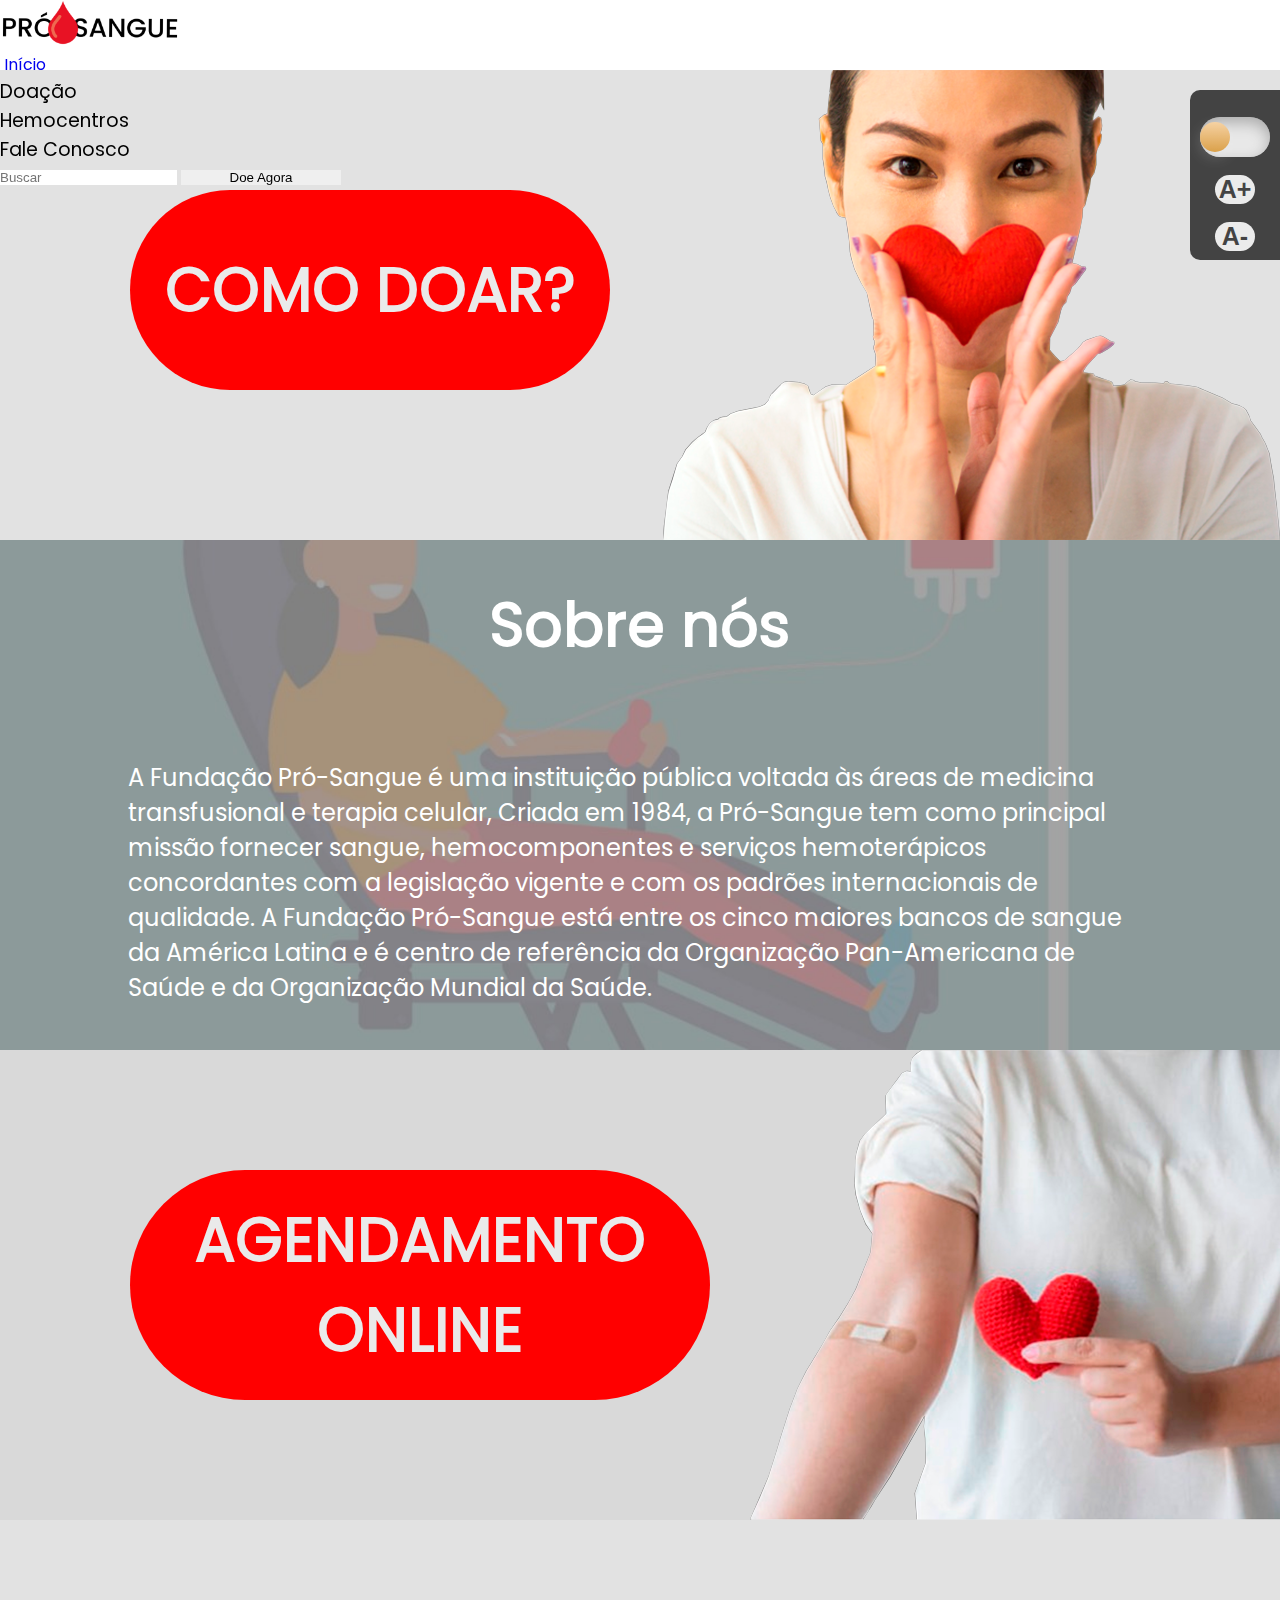
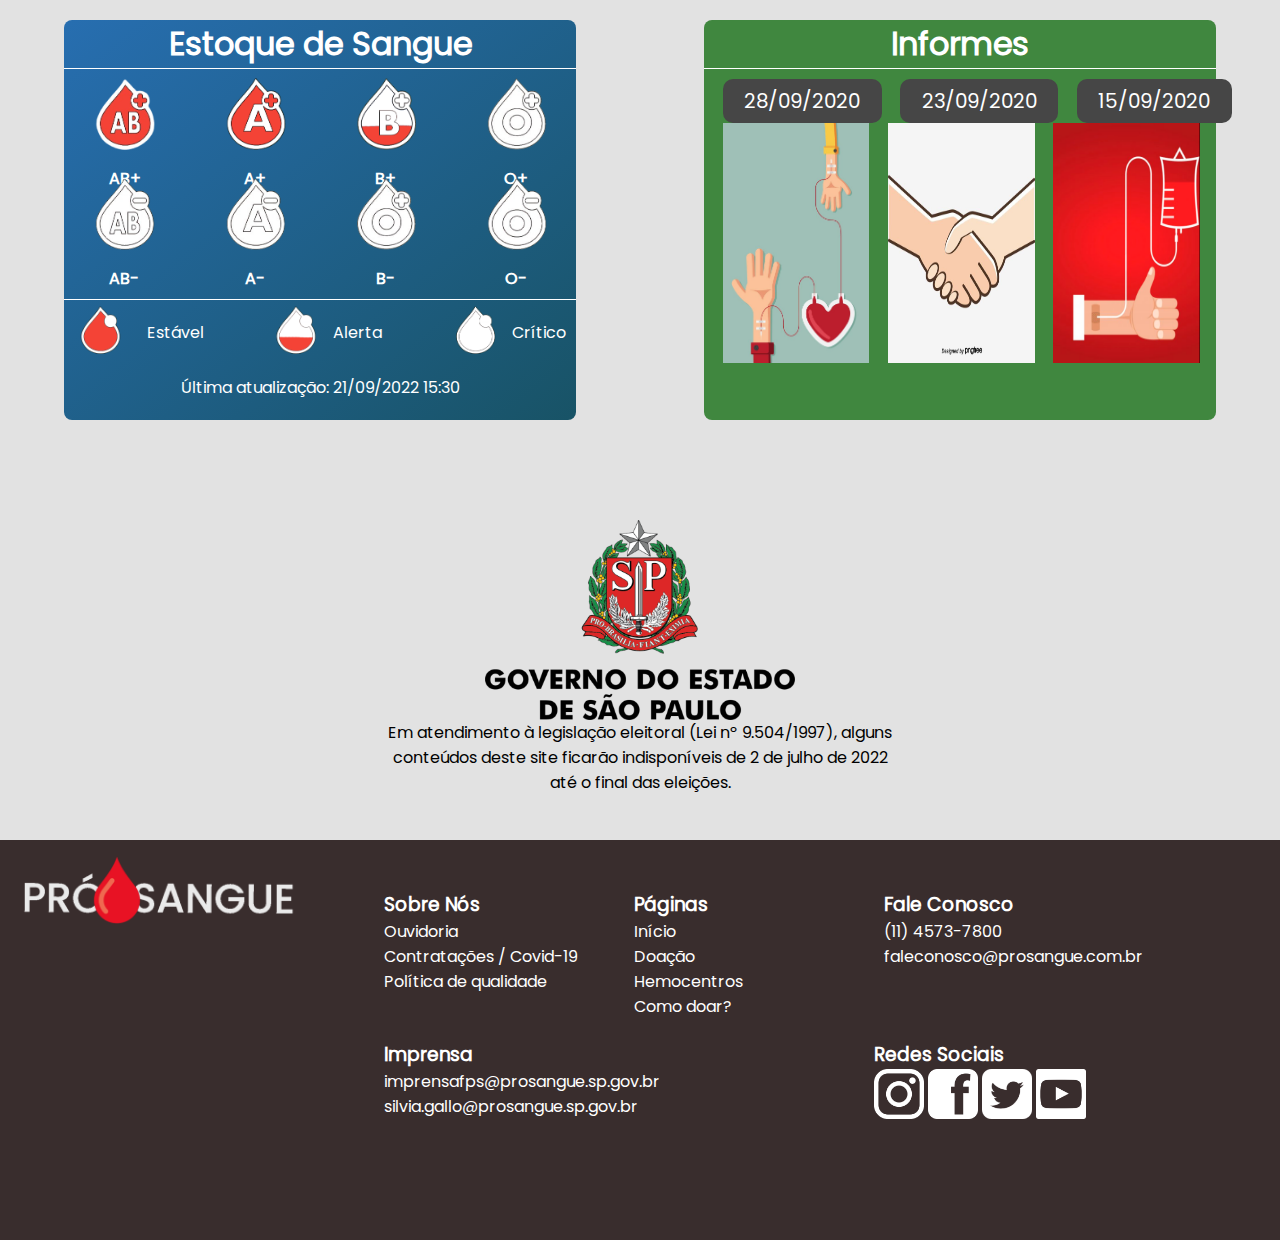
==== index.html @ 068aa2a7 "modo escuro, hover, imagens e alguns links" ====
<!DOCTYPE html>
<html lang="en">
<head>
    <meta charset="UTF-8">
    <meta http-equiv="X-UA-Compatible" content="IE=edge">
    <meta name="viewport" content="width=device-width, initial-scale=1.0">
    <title>PróSangue</title>
    <link href="https://cdn.jsdelivr.net/npm/bootstrap@5.2.1/dist/css/bootstrap.min.css" rel="stylesheet" integrity="sha384-iYQeCzEYFbKjA/T2uDLTpkwGzCiq6soy8tYaI1GyVh/UjpbCx/TYkiZhlZB6+fzT" crossorigin="anonymous">
    <script src="https://cdn.jsdelivr.net/npm/bootstrap@5.2.1/dist/js/bootstrap.bundle.min.js" integrity="sha384-u1OknCvxWvY5kfmNBILK2hRnQC3Pr17a+RTT6rIHI7NnikvbZlHgTPOOmMi466C8" crossorigin="anonymous"></script>
    <link rel="stylesheet" href="style_index.css" type="text/css">


</head>
<body>
    <main>
    <header>
        <nav class="navbar bg-light">
            <div class="container">
              <a class="navbar-brand" href="#">
                <img src="./img_index/logo_prosangue_header.png" alt="Bootstrap" width="180" height="auto" style="opacity: 1;"> 
              </a>
              <nav class="navbar navbar-expand-lg bg-light">
                <div class="container-fluid">
                  <button class="navbar-toggler" type="button" data-bs-toggle="collapse" data-bs-target="#navbarTogglerDemo03" aria-controls="navbarTogglerDemo03" aria-expanded="false" aria-label="Toggle navigation">
                    <span class="navbar-toggler-icon"></span>
                  </button>
                  <a class="navbar-brand" href="#">Início</a>
                  <div class="collapse navbar-collapse" id="navbarTogglerDemo03">
                    <ul class="navbar-nav me-auto mb-2 mb-lg-0">
                      <li class="nav-item">
                        <a class="nav-link" aria-current="page" href="#">Doação</a>
                      </li>
                      <li class="nav-item">
                        <a class="nav-link" href="#">Hemocentros</a>
                      </li>
                      <li class="nav-item">
                        <a class="nav-link" href="#">Fale Conosco</a>
                      </li>
                    </ul>
                    <form class="d-flex" role="search" >
                      <input class="form-control me-2" type="search" placeholder="Buscar" aria-label="Search">
                      <button class="btn btn-outline-success" type="submit"  >Doe Agora</button>
                    </form>
                  </div>
          </nav>
    </header>

    <div id="acessibilidade">
      <input type="checkbox" id="darkmode-toggle" name="theme" onclick="mudar(event)"/>
      <label for="darkmode-toggle"> </label>
      <button id="aumentar_fonte">A+</button>
      <button id="diminuir_fonte">A-</button>
    </div>

    <section id="img_como_doar">
      <button id="como_doar">COMO DOAR?</button>
    </section>

    <section id="sobre-nos">
        <h1>Sobre nós</h1>
        <p>A Fundação Pró-Sangue é uma instituição pública voltada às áreas de medicina transfusional e terapia celular, Criada em 1984, a Pró-Sangue tem como principal missão fornecer sangue, hemocomponentes e serviços hemoterápicos concordantes com a legislação vigente e com os padrões internacionais de qualidade. A Fundação Pró-Sangue está entre os cinco maiores bancos de sangue da América Latina e é centro de referência da Organização Pan-Americana de Saúde e da Organização Mundial da Saúde.</p>
    </section>

    <section id="agendamento">
      <button>AGENDAMENTO ONLINE</button>
    </section>
    <section id="estoque_e_informes">
      <div id="sangue">
          <h1>Estoque de Sangue</h1>
         <div id="tipos_positivos">
          <div id="ab_positivo" class="tipo_de_sangue">
            <img src="./img_index/ab+.png" class="img_tipo_de_sangue"alt="">
            <p class="p_tipo_de_sangue">AB+</p>
          </div>
          <div id="a_positivo" class="tipo_de_sangue">
            <img src="./img_index/a+.png" alt="" class="img_tipo_de_sangue">
            <p class="p_tipo_de_sangue">A+</p>
          </div>
          <div id="b_positivo" class="tipo_de_sangue">
            <img src="./img_index/b+.png" alt="" class="img_tipo_de_sangue">
            <p class="p_tipo_de_sangue">B+</p>
          </div>
          <div id="o_positivo" class="tipo_de_sangue">
            <img src="./img_index/o+.png" alt="" class="img_tipo_de_sangue">
            <p class="p_tipo_de_sangue">O+</p>
          </div>
         </div> 
         <div id="tipos_negativos">
          <div id="ab_negativo" class="tipo_de_sangue">
            <img src="./img_index/ab-.png" alt="" class="img_tipo_de_sangue">
            <p class="p_tipo_de_sangue">AB-</p>
          </div>
          <div id="a_negativo" class="tipo_de_sangue">
            <img src="./img_index/a-.png" alt="" class="img_tipo_de_sangue">
            <p class="p_tipo_de_sangue">A-</p>
          </div>
          <div id="b_negativo" class="tipo_de_sangue">
            <img src="./img_index/o+.png" alt="" class="img_tipo_de_sangue">
            <p class="p_tipo_de_sangue">B-</p>
          </div>
          <div id="o_negativo" class="tipo_de_sangue">
            <img src="./img_index/o-.png" alt="" class="img_tipo_de_sangue">
            <p class="p_tipo_de_sangue">O-</p>
          </div>
        </div>
        <div id="niveis_sangue">
            <div id="estavel"> 
              <img src="./img_index/estavel.png" alt="">
              <p>Estável</p>
            </div>
            <div id="alerta"> 
              <img src="./img_index/alerta.png" alt="">
              <p>Alerta</p>
            </div>
            <div id="critico"> 
              <img src="./img_index/critico.png" alt="">
              <p>Crítico</p>
            </div>
        </div>
        <p id="att">Última atualização: 21/09/2022 15:30</p>
      </div>

      <div id="informes">
        <h1>Informes</h1>
        <div id="datas_informes">
          <p class="p_informes">28/09/2020</p>
          <p class="p_informes">23/09/2020</p>
          <p class="p_informes">15/09/2020</p>
        </div>
        <section id="compilado_de_informes">
          <div class="imagens_informes">
            <a href="http://prosangue.sp.gov.br/noticias/Pr%C3%B3-Sangue+precisa+com+urg%C3%AAncia+de+doa%C3%A7%C3%A3o+de+sangue+" target="_blank" class="Link_img">
              <img class="img_info" src="./img_index/Informe2.jpg" alt="">
              <p class="texto_da_img">Pró-Sangue precisa com urgência de doação de sangue</p>
            </a>
          </div>
          <div class="imagens_informes">
            <a href="http://prosangue.sp.gov.br/noticias/Pr%C3%B3-Sangue+precisa+com+urg%C3%AAncia+de+doa%C3%A7%C3%A3o+de+sangue+" target="_blank" class="Link_img">
              <img class="img_info" src="./img_index/informe4.jpg" alt="">
              <p class="texto_da_img">Primavera na Pró-Sangue começa com campanha de solidariedade</p>
            </a>
          </div>
          <div class="imagens_informes">
            <a href="http://prosangue.sp.gov.br/noticias/Pr%C3%B3-Sangue+precisa+com+urg%C3%AAncia+de+doa%C3%A7%C3%A3o+de+sangue+" target="_blank" class="Link_img">
              <img class="img_info" src="./img_index/informe1.png" alt="">
              <p class="texto_da_img">Pró-Sangue convoca candidatos para preencher 60% das vagas livres no agendamento
              </p>
            </a>
          </div>
        </section>
      </div>
    </section>
      <section id="section_gov">
        <div id="aviso_gov">
          <img src="./img_index/logo_sp.png" alt="">
        </div>
          <p>Em atendimento à legislação eleitoral (Lei nº 9.504/1997), alguns conteúdos
            deste site ficarão indisponíveis de 2 de julho de 2022 até o final das eleições. </p>
      </section>
        <footer>
          <img src="./img_index/logo_prosangue._footer.png" alt="" id="logo_footer">
          <section id="links_footer_top">
            <div id="sobre-nos_footer">
              <h3>Sobre Nós</h3>
              <a href="http://prosangue.sp.gov.br/ouvidoria/ouvidoria.html">Ouvidoria</a> <br/>
              <a href="http://www.prosangue.sp.gov.br/artigos/contratos_covid19.html">Contratações / Covid-19</a> <br/>
              <a href="http://www.prosangue.sp.gov.br/artigos/politica_de_qualidade.html">Política de qualidade</a>
            </div>

            <div id="inicio_footer">
              <h3>Páginas</h3>
              <a href="#">Início</a> <br/>
              <a href="#">Doação</a> <br/>
              <a href="#">Hemocentros</a> <br/>
              <a href="#">Como doar?</a>
            </div>

            <div id="fale_conosco">
              <h3>Fale Conosco</h3>
                <p>(11) 4573-7800</p> 
                <a href="mailto:faleconosco@prosangue.com.br" target="_blank">faleconosco@prosangue.com.br</a>
            </div>
          </section>
          <section id="links_footer_bottom">
              <div id="imprensa">
                <h3>Imprensa</h3>
                <a href="mailto:imprensafps@prosangue.sp.gov.br" target="_blank">imprensafps@prosangue.sp.gov.br</a>
                <a href="mailto:silvia.gallo@prosangue.sp.gov.br" target="_blank">silvia.gallo@prosangue.sp.gov.br</a>
              </div>
              <div id="redes_sociais">
                  <h3>Redes Sociais</h3>
                 <a href="https://www.instagram.com/prosangue/" target="_blank"><img src="./img_index/logo_insta.png" alt="" ></a> 
                 <a href="https://www.facebook.com/prosangue" target="_blank"> <img src="./img_index/logo_face.png" alt=""> </a>
                 <a href="https://twitter.com/pro_sangue" target="_blank"> <img src="./img_index/logo_tt.png" alt=""> </a>
                  <a href="https://www.youtube.com/user/Prosangue1" target="_blank"> <img src="./img_index/logo_yt.png" alt=""> </a>
              </div>
          </section>
        </footer>
  </main>
  <script src="script.js"></script>
</body>
</html>
---- style_index.css ----
*{
    padding: 0;
    border: 0;
    margin: 0;
    text-decoration: none;
}
html{
    --body-bg: #E2E2E2;
    --comodoar-bg: #d9d9d9;
    --header-bg: #f1f1f1;
    --body-color: #000000;
}

main{
    font-family: 'Poppins';
    background-color: var(--body-bg);
}

header{
    position: fixed;
    z-index: 1;
    width: 100%;
    top: 0;
}

@font-face{
    font-family: 'Poppins';
    src: url(./fontes/Poppins/Poppins-Regular.ttf) ;
}

/*-----------------CSS da header bootstrap-----------------*/


.navbar-brand:hover{
    color: red;
    text-decoration: underline;
}

.nav-link{
    font-family: 'Poppins';
    font-size: 19px;
    margin-right: 13px;
    color: var(--body-color);
    padding-top: 9px;
}

.nav-link:hover{
    color: red;
    text-decoration: underline;
}


element.style {
    color: #FF0000;
    border-color: #FF0000;
    width: 150px;
}

.btn-outline-success {
    width: 160px;
    --bs-btn-color: red;
    --bs-btn-border-color: red;
    --bs-btn-hover-color: #fff;
    --bs-btn-hover-bg: red;
    --bs-btn-hover-border-color: red;
    --bs-btn-focus-shadow-rgb: 25,135,84;
    --bs-btn-active-color: #fff;
    --bs-btn-active-bg: red;
    --bs-btn-active-border-color: red;
    --bs-btn-active-shadow: inset 0 3px 5px rgba(0, 0, 0, 0.125);
    --bs-btn-disabled-color: red;
    --bs-btn-disabled-bg: transparent;
    --bs-btn-disabled-border-color: red;
    --bs-gradient: none;
}
/*-----------------COMO DOAR-----------------*/

#img_como_doar{
    position: relative;
    background-color: var(--Comodoar-bg);
    margin-top: 70px;
    width: 100%;
    height: 470px;
    background-image: url(./img_index/BG-rosto.png);
    background-repeat: no-repeat;
    background-position: right;
}
#como_doar{
    position: relative;
    width: 480px;
    height: 200px;
    background-color: red;
    border-radius: 182px;
    font-size: 60px;
    font-family: 'Poppins';
    color: #eaeaea;
    border:none;
    font-weight: 600;
    margin-top: 120px;
    margin-left: 130px;
}
#como_doar:hover{
    box-shadow: 5px 5px 0 0 rgb(112, 112, 112),7px 7px 0 0 rgba(112, 112, 112, 0.814), 9px 9px 0 0 rgba(112, 112, 112, 0.702);
    font-size: 62px;
    transition: all 1s;
}

/*-----------------ACESSIBILIDADE-----------------*/

#acessibilidade{
    position: fixed;
    width: 90px;
    height: 170px;
    background-color: #010101;opacity: .7;
    display: flex;
    flex-direction: column;
    align-items: center;
    justify-content: space-around;
    border-radius: 10px 0px 0px 10px;
    margin-top: 50px;
    right: 0;
    top: 40px;
    z-index: 1;
}
label{
    width: 70px;
    height: 40px;
    position: relative;
    display: block;
    background-color: #ebebeb;
    border-radius: 200px;
    box-shadow: inset 0px 5px 15px  rgba(0,0,0,0.4), inset 0px -5px 15px rgba(255,255,255,0.4);
    cursor: pointer;
    transition: 0.3s;
}
label::after{
    content: "";
    width: 30px;
    height: 30px;
    position: absolute;
    top: 5px;
    bottom: 5px;
    background:linear-gradient(180deg, #ffcc89, #d8860b);
    border-radius: 180px;
    box-shadow: 0px 5px 15px rgba(255,255,255,0.2);
    transition: 0.3s;
}
/*.bg-light {
    --bs-bg-opacity: 1;
    background-color: #292929!important;
 } */
#modo_escuro{
    width: 50px;
    height: 50px;
}
#darkmode-toggle{
    width: 0;
    height: 0;
    visibility: hidden;
}
#darkmode-toggle:checked + label{
    background-color: #242424;
}
#darkmode-toggle:checked + label:after{
    left: 8px;
    transform: translateX(100%);
    background: linear-gradient(180deg,#777,#3a3a3a);
}
label:active:after{
    width: 30px;
}
#aumentar_fonte{
    color: #000;
    width: 40px;
    height: auto;
    opacity: 100%;
    border-radius: 200px;
    font-size: 25px;
    font-weight: 600;
}
#diminuir_fonte{
    color: #000;
    width: 40px;
    height: auto;
    opacity: 100%;
    border-radius: 200px;
    font-size: 25px;
    font-weight: 600;
}

/*-----------------SOBRE NÓS-----------------*/

#sobre-nos{
    position: relative;
    width: 100%;
    height: 510px;
    background-image: url(./img_index/img_sobre_nos.jpg);
    background-size: cover;
    background-repeat: no-repeat;
    display: flex;
    flex-direction: column;
    align-items: center;
}

#sobre-nos h1{
    font-family: 'Poppins';
    font-size: 60px;
    color: white;
    font-weight: 600;
    padding-top: 40px;
}

#sobre-nos p{
    width: 80%;
    font-family: 'Poppins';
    font-size: 24px;
    color: white;
    /* padding-left: 60px; */
    padding-top: 90px;
}

/*-----------------AGENDAMENTO-----------------*/

#agendamento{
    position: relative;
    background-color: var(--comodoar-bg);
    width: 100%;
    height: 470px;
    background-image: url(./img_index/BG-corpo2.png);
    background-repeat: no-repeat;
    background-position: right;
}
#agendamento button{
    position: absolute;
    width: 580px;
    height: 230px;
    background-color: red;
    border-radius: 182px;
    text-align: center;
    font-size: 60px;
    font-family: 'Poppins';
    color: #eaeaea;
    border:none;
    font-weight: 600;
    margin-top: 120px;
    margin-left: 130px;
}
#agendamento button:hover{
    box-shadow: 5px 5px 0 0 rgb(112, 112, 112),7px 7px 0 0 rgba(112, 112, 112, 0.814), 9px 9px 0 0 rgba(112, 112, 112, 0.702);
    font-size: 62px;
    transition: all 1s;
}

#estoque_e_informes{
    position: relative;
    height: 600px;
    width: 100%;
    background-color: var(--body-bg);
    display: flex;
    flex-direction: row;
    align-items: center;
    justify-content: space-around;
}
/*-----------------CSS da caixa sobre estoque de sangue-----------------*/
#sangue{
    width: 40%;
    height: 400px;
    background-image: linear-gradient(to bottom right, #276EB0, #185366 );
    border-radius: 8px;
}
#sangue h1{
    color: white;
    text-align: center;
    border-bottom: 1px solid white;
}
#tipos_positivos{
    display: flex;
    flex-direction: row;
    justify-content: space-between;
}

.tipo_de_sangue{
    width: 120px;
    height: 100px;
    float: left;
}
.img_tipo_de_sangue{
    width: auto;
    height: 90px;
}
.p_tipo_de_sangue{
    text-align: center;
    color: white;
    font-weight: 600;
}
#tipos_negativos{
    display: flex;
    flex-direction: row;
    justify-content: space-between;
    height: auto;
    margin-bottom: 30px;

}
#niveis_sangue{
    width: 100%;
    height: 60px;
    display: flex;
    flex-direction: row;
    justify-content: space-between;
    border-top: 1px solid white;
}
#estavel{
    width: 150px;
    height: 60px;
}
#estavel img{
    height: 60px;
    width: auto;
}
#estavel p{
    color: white;
    float: right;
    padding-top: 20px;
    padding-right: 10px;
}
#alerta{
    width: auto;
    height: 60px;
}
#alerta img{
    height: 60px;
    width: auto;
}
#alerta p{
    color: white;
    float: right;
    padding-top: 20px;
    padding-right: 10px;
}
#critico{
    width: auto;
    height: 60px;
}
#critico img{
    height: 60px;
    width: auto;
}
#critico p{
    color: white;
    float: right;
    padding-top: 20px;
    padding-right: 10px;
}
#att{
    color: white;
    text-align: center;
    padding-top: 15px;
}

/*-----------------CSS  da caixa de informes-----------------*/

#informes{
    width: 40%;
    height: 400px;
    background-color: #40873F;
    border-radius: 8px;
}
#informes h1{
    color: white;
    text-align: center;
    border-bottom: 1px solid white;
}
#datas_informes{
    width: 100%;
    display: flex;
    flex-direction: row;
    align-content: space-around;
}
.p_informes{
    color: #fff;
    width: 28.7%;
    text-align: center;
    border-radius: 10px;
    font-size: 20px;
    padding: 7px 21.5px;
    margin-top: 10px;
    margin-left: 18.5px;
    background-color: #464646;
}
#compilado_de_informes{
    width: 100%;
    height: auto;
    display: flex;
    flex-direction: row;
}
.Link_img{
    text-decoration: none;
    display: inline-block;
    position: relative;
    width: 100%;
    height: 100%;
}
.imagens_informes{
    height: 240px;
    width: 28.7%;
    margin-left: 18.5px;
}
.img_info{
    width: 100%;
    height: 100%;
}
.texto_da_img{
    position: absolute;
    height: 100%;
    padding-top: 50px;
    padding-left: 10px;
    bottom: -16px;
    color: #fff;
    text-decoration: none;
    background-color: #0000006a;
    opacity: 0;
    transition: all .2s;
}
.texto_da_img:hover{
    opacity: 1;
    transition: all .5s;
}

/*-----------------SEÇÂO DO GOVERNO-----------------*/

#section_gov{
    width: 100%;
    height: 320px;
    display: flex;
    flex-direction: column;
    color: var(--body-color);
}
#aviso_gov{
    width: 310px;
    height: 200px;
    margin: 0 auto;
}
#aviso_gov img{
    text-align: center;
    width: 100%;
    height: 100%;
}
#section_gov p{
    width: 40%;
    height: auto;
    text-align: center;
    margin: 0 auto;
}

/*-----------------FOOTER-----------------*/

footer{
    width: 100%;
    height: 400px;
    background-color: #392D2D;
}
footer a{
    cursor: pointer;
    text-decoration: none;
    color: #fff;
}
footer a:hover{
    color: #09f;
}
#logo_footer{
    width: auto;
    height: 70px;
    margin-top: 15px;
    margin-left: 20px;
}
#links_footer_top{
    width: 70%;
    height:50%;
    float: right;
    display: flex;
}
#sobre-nos_footer{
    width: 250px;
    height: 150px;
    text-align: left;
    color: white;
    margin-top: 50px;   
}
#sobre-nos_footer a{
    margin-top: 18px !important;
}
#inicio_footer{
    width: 250px;
    height: 150px;
    text-align: left;
    color: white;
    margin-top: 50px;   
}
#inicio_footer a{
    text-decoration: none;
    color: white;
    margin-top: 10px;
}
#fale_conosco{
    width: 250px;
    height: 150px;
    text-align: left;
    color: white;
    margin-top: 50px;   
}
#links_footer_bottom{
    width: 70%;
    height:50%;
    float: right;
    display: flex;
}
#imprensa{
    width: 340px;
    height: 150px;
    text-align: left;
    color: white;
}
#redes_sociais{
    width: 250px;
    height: 150px;
    text-align: left;
    color: white;
    margin-left: 150px;
}
#redes_sociais img{
    height: 50px;
    width: auto;
    cursor: pointer;
}
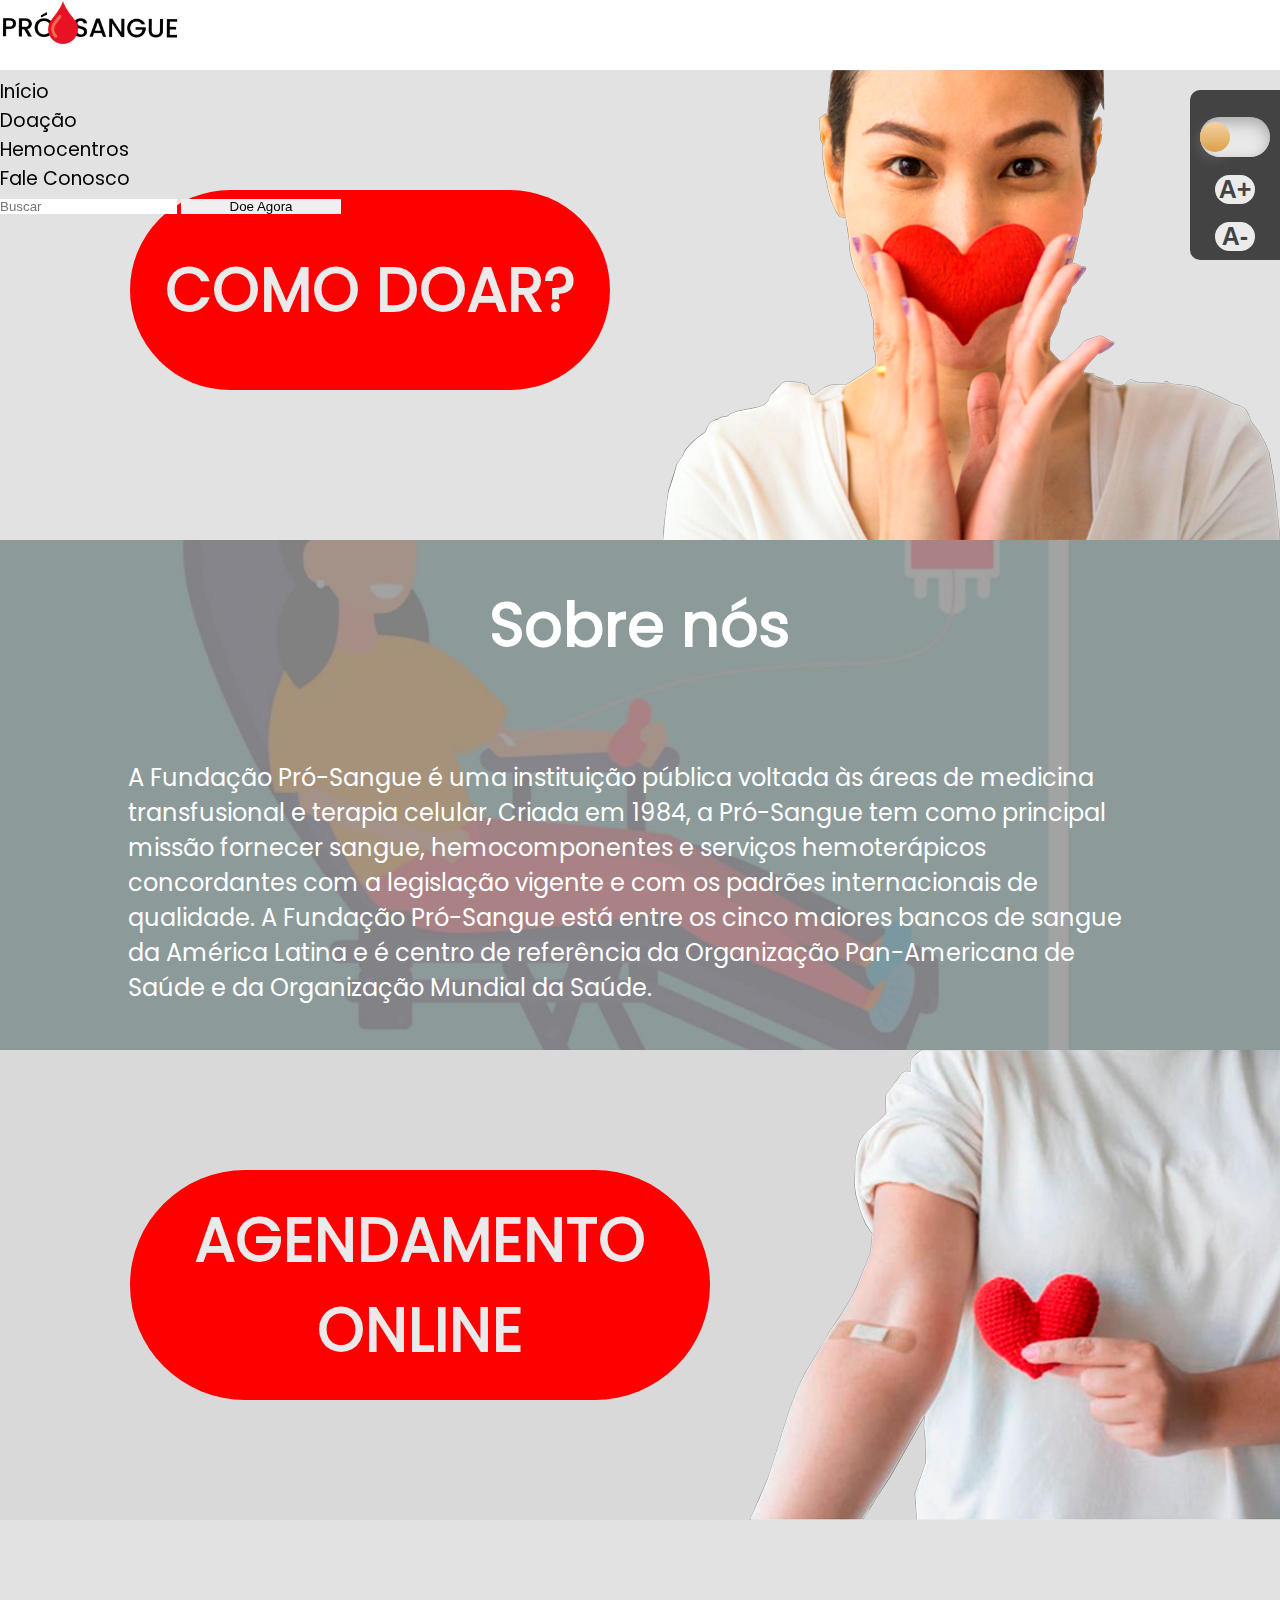
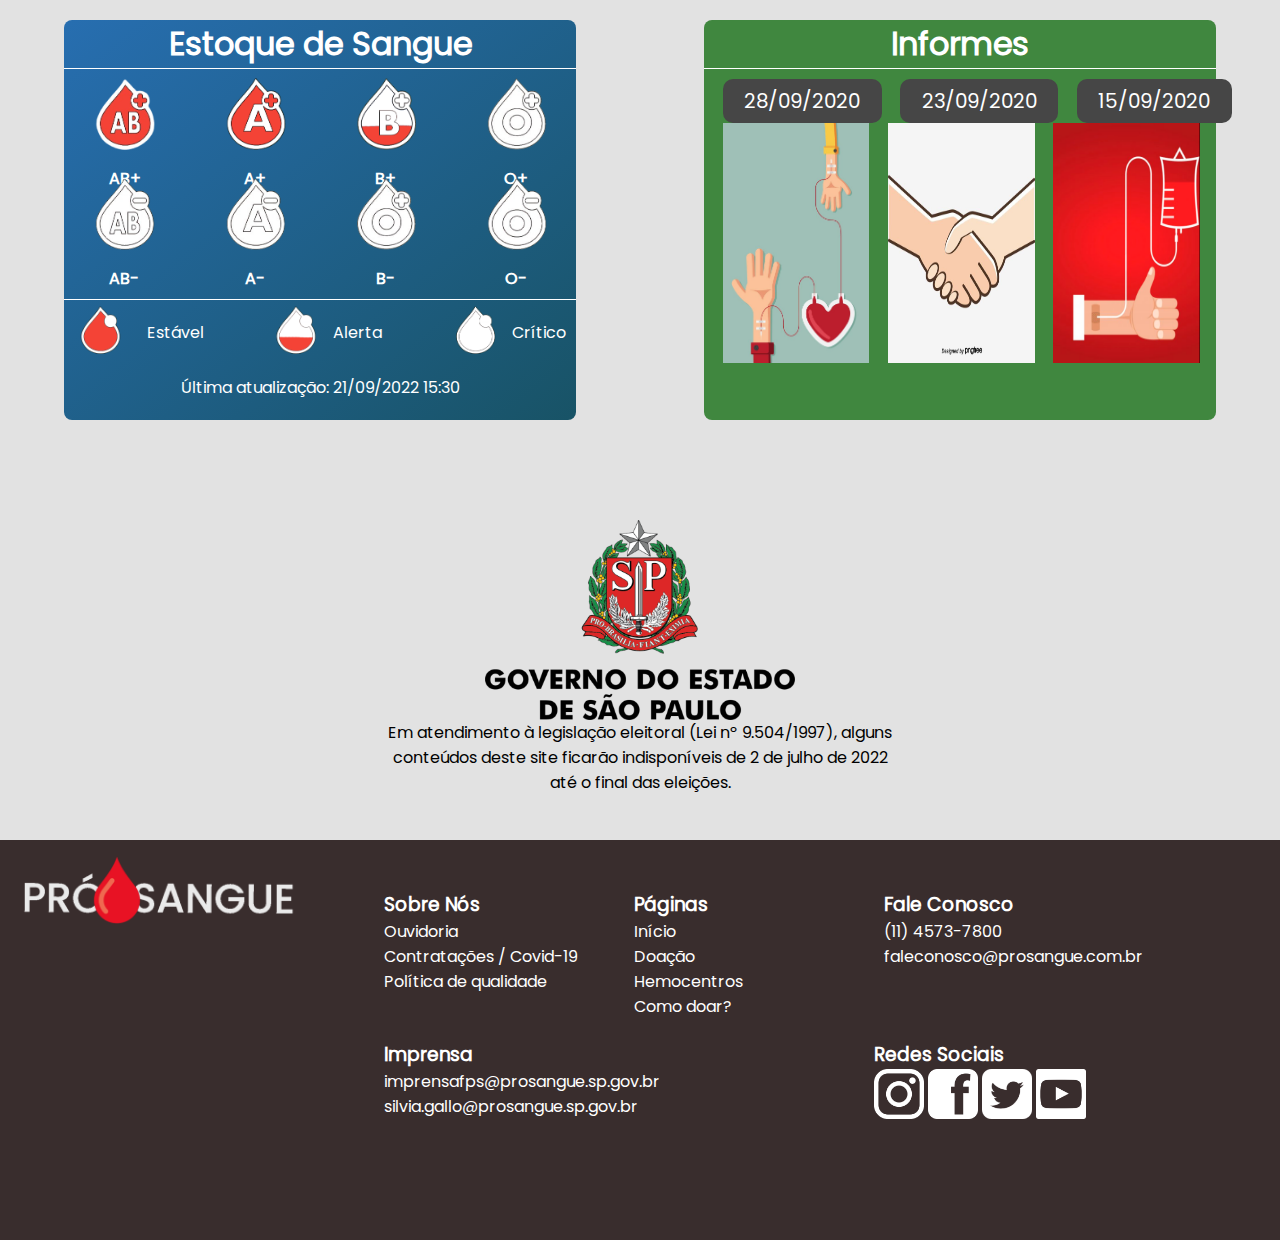
==== commit acbd3d1a: "mudança de imagem no js do modo escuro do gov, encaixe do inicio do bs" ====
--- a/index.html
+++ b/index.html
@@ -24,9 +24,11 @@
                   <button class="navbar-toggler" type="button" data-bs-toggle="collapse" data-bs-target="#navbarTogglerDemo03" aria-controls="navbarTogglerDemo03" aria-expanded="false" aria-label="Toggle navigation">
                     <span class="navbar-toggler-icon"></span>
                   </button>
-                  <a class="navbar-brand" href="#">Início</a>
                   <div class="collapse navbar-collapse" id="navbarTogglerDemo03">
                     <ul class="navbar-nav me-auto mb-2 mb-lg-0">
+                      <li class="nav-item">
+                        <a class="nav-link" aria-current="page" href="#">Início</a>
+                      </li>
                       <li class="nav-item">
                         <a class="nav-link" aria-current="page" href="#">Doação</a>
                       </li>
@@ -152,7 +154,7 @@
     </section>
       <section id="section_gov">
         <div id="aviso_gov">
-          <img src="./img_index/logo_sp.png" alt="">
+          <img src="./img_index/logo_sp.png" alt="" id="img_gov">
         </div>
           <p>Em atendimento à legislação eleitoral (Lei nº 9.504/1997), alguns conteúdos
             deste site ficarão indisponíveis de 2 de julho de 2022 até o final das eleições. </p>
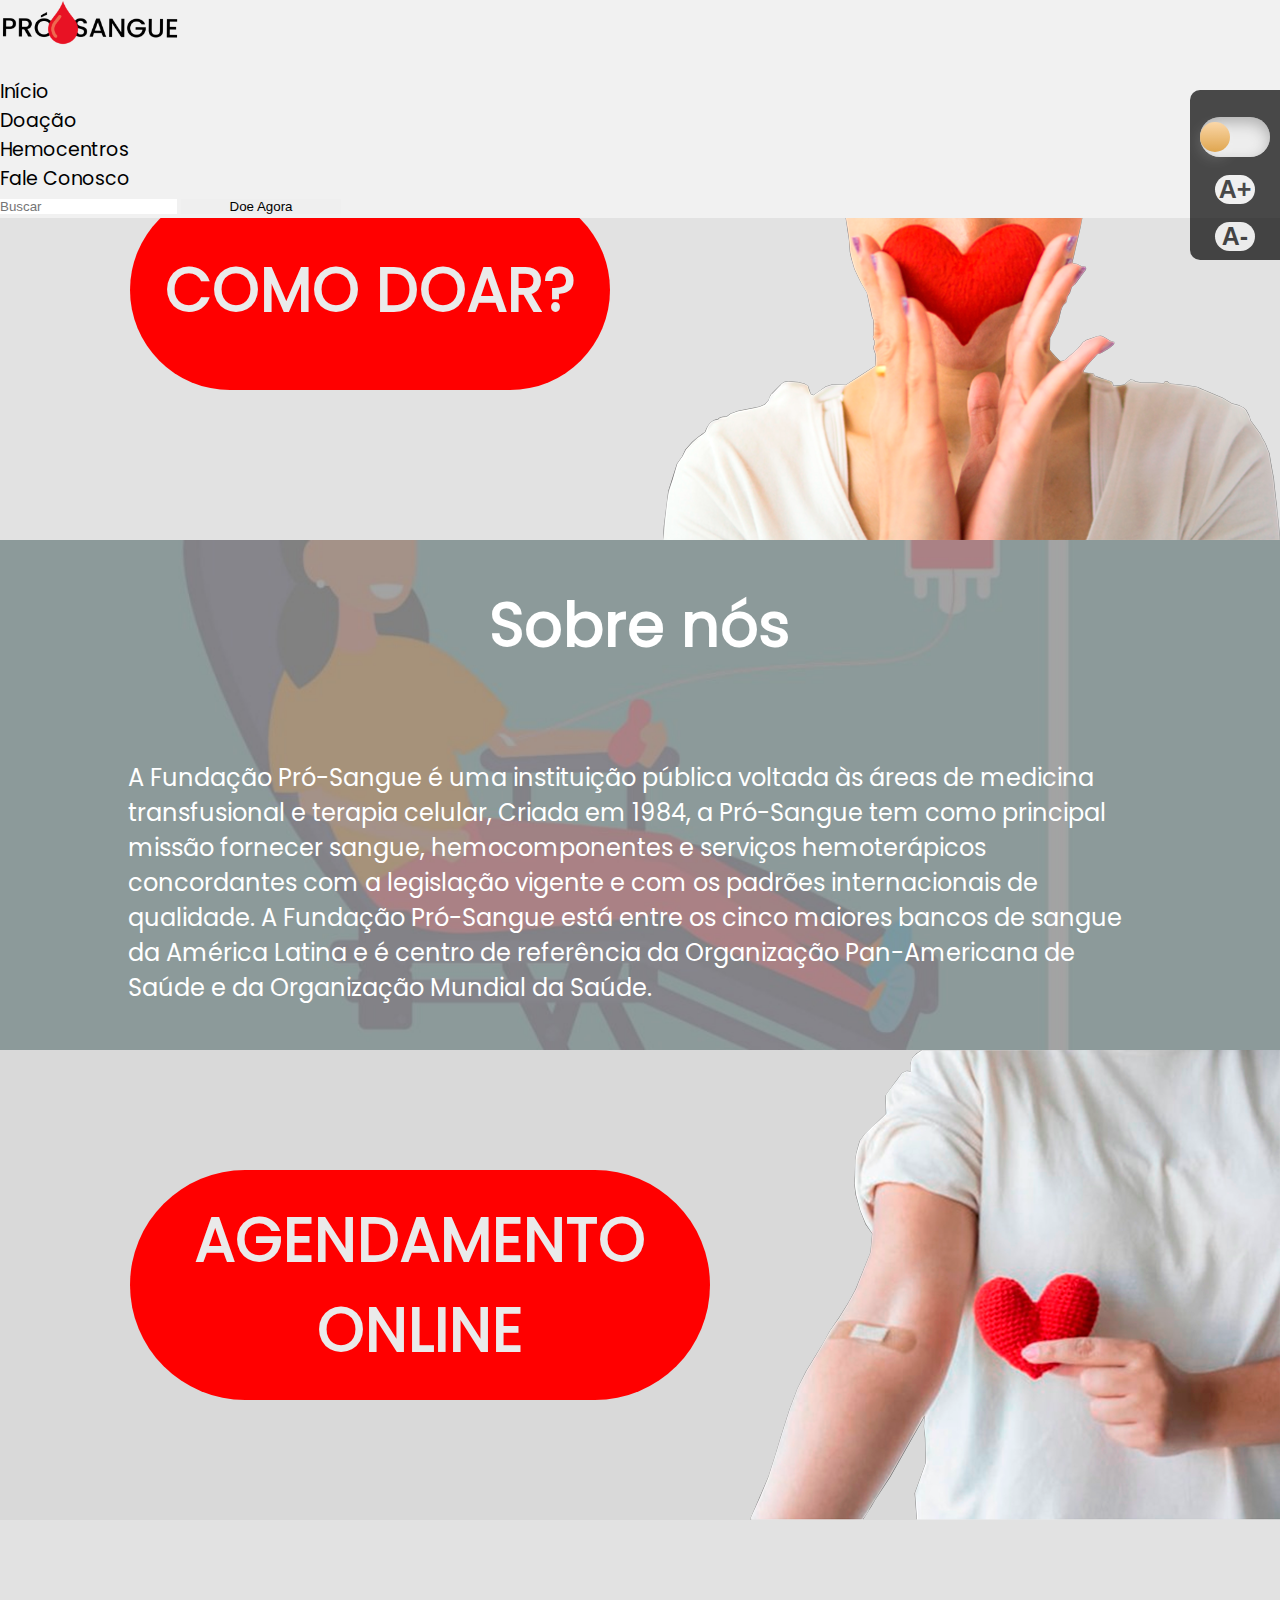
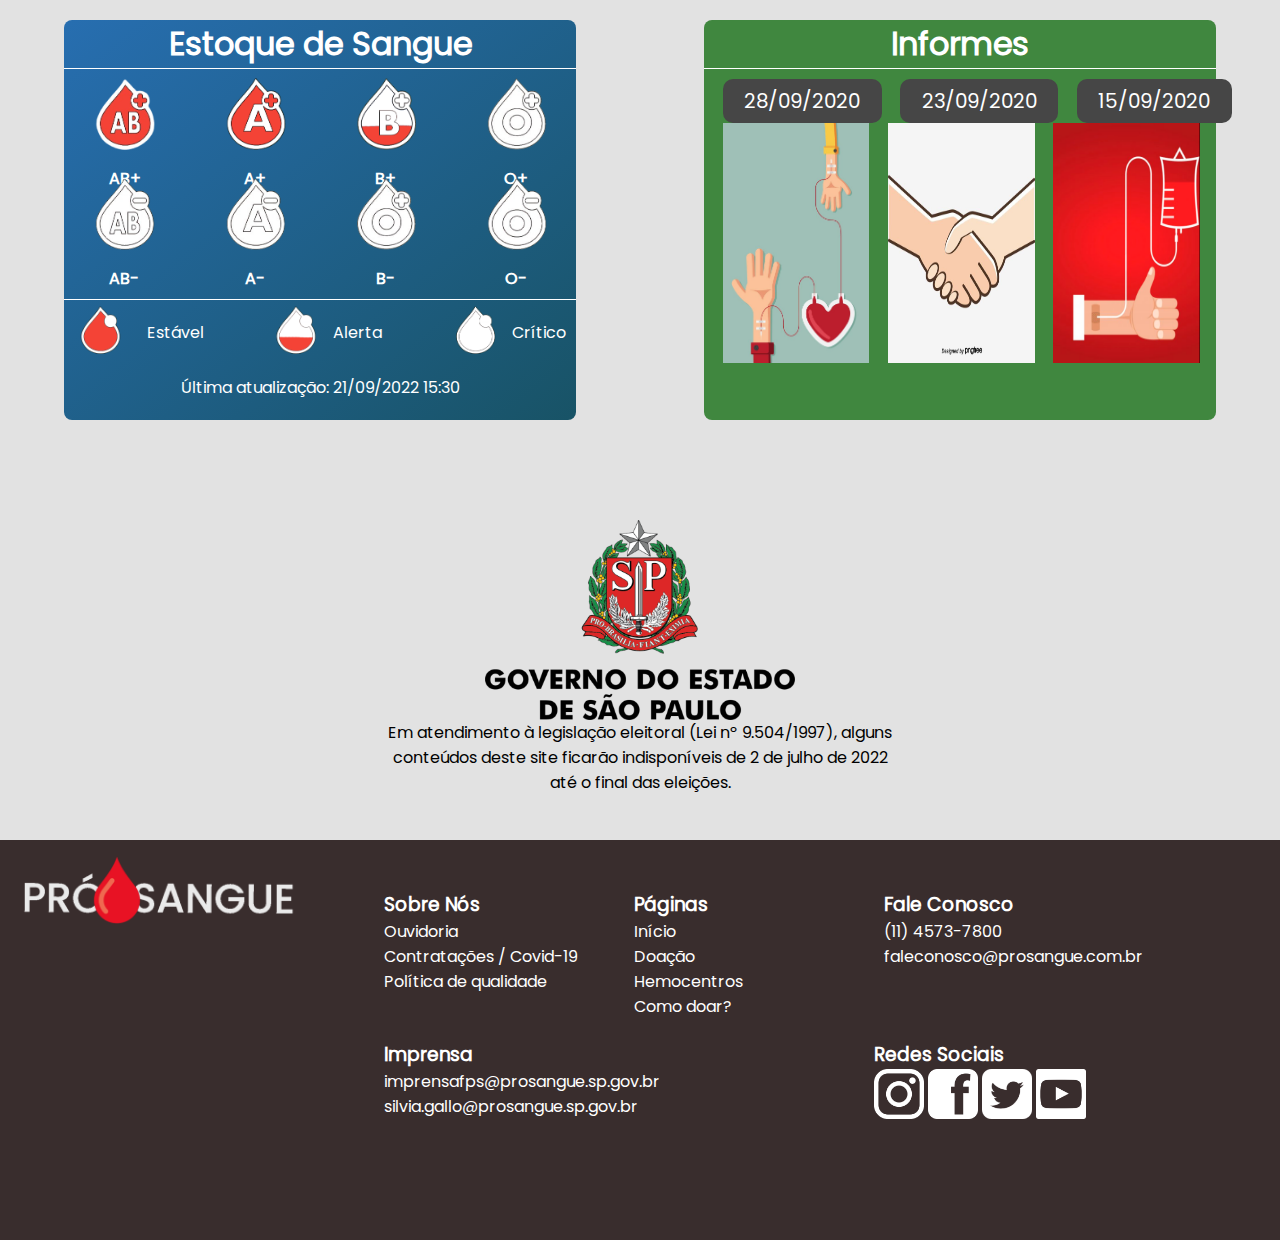
==== commit 9d613427: "Add files via upload" ====
--- a/index.html
+++ b/index.html
@@ -17,7 +17,7 @@
         <nav class="navbar bg-light">
             <div class="container">
               <a class="navbar-brand" href="#">
-                <img src="./img_index/logo_prosangue_header.png" alt="Bootstrap" width="180" height="auto" style="opacity: 1;"> 
+                <img src="./img_index/logo_prosangue_header.png" alt="Bootstrap" width="180" height="auto" style="opacity: 1;" id="logo_prosangue"> 
               </a>
               <nav class="navbar navbar-expand-lg bg-light">
                 <div class="container-fluid">
@@ -36,7 +36,7 @@
                         <a class="nav-link" href="#">Hemocentros</a>
                       </li>
                       <li class="nav-item">
-                        <a class="nav-link" href="#">Fale Conosco</a>
+                        <a class="nav-link" href="#fale_conosco">Fale Conosco</a>
                       </li>
                     </ul>
                     <form class="d-flex" role="search" >
@@ -178,6 +178,7 @@
             </div>
 
             <div id="fale_conosco">
+              <a href="fale_conosco"></a>
               <h3>Fale Conosco</h3>
                 <p>(11) 4573-7800</p> 
                 <a href="mailto:faleconosco@prosangue.com.br" target="_blank">faleconosco@prosangue.com.br</a>
--- a/style_index.css
+++ b/style_index.css
@@ -13,7 +13,7 @@
 
 main{
     font-family: 'Poppins';
-    background-color: var(--body-bg);
+    background-color: var(--body-bg) ;
 }
 
 header{
@@ -145,10 +145,10 @@
     box-shadow: 0px 5px 15px rgba(255,255,255,0.2);
     transition: 0.3s;
 }
-/*.bg-light {
+.bg-light {
     --bs-bg-opacity: 1;
-    background-color: #292929!important;
- } */
+    background-color: var(--header-bg) !important;
+ } 
 #modo_escuro{
     width: 50px;
     height: 50px;
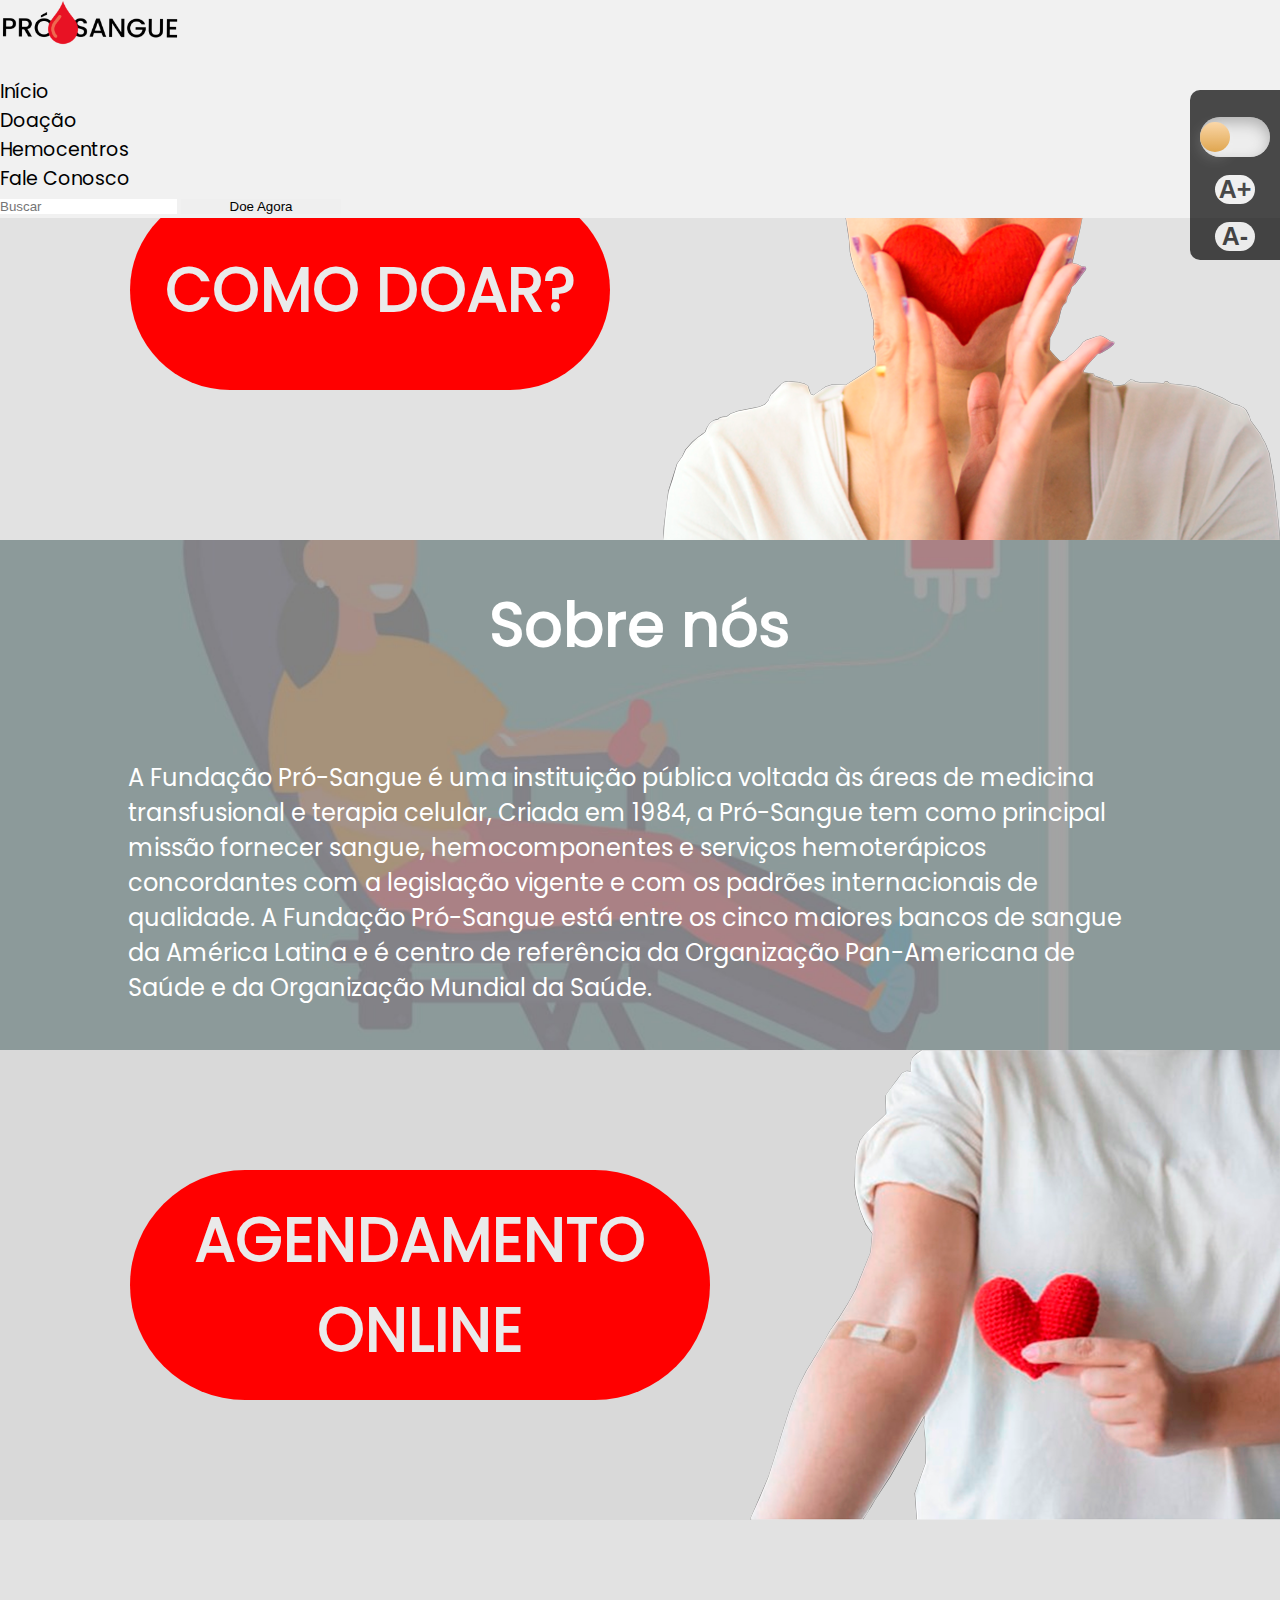
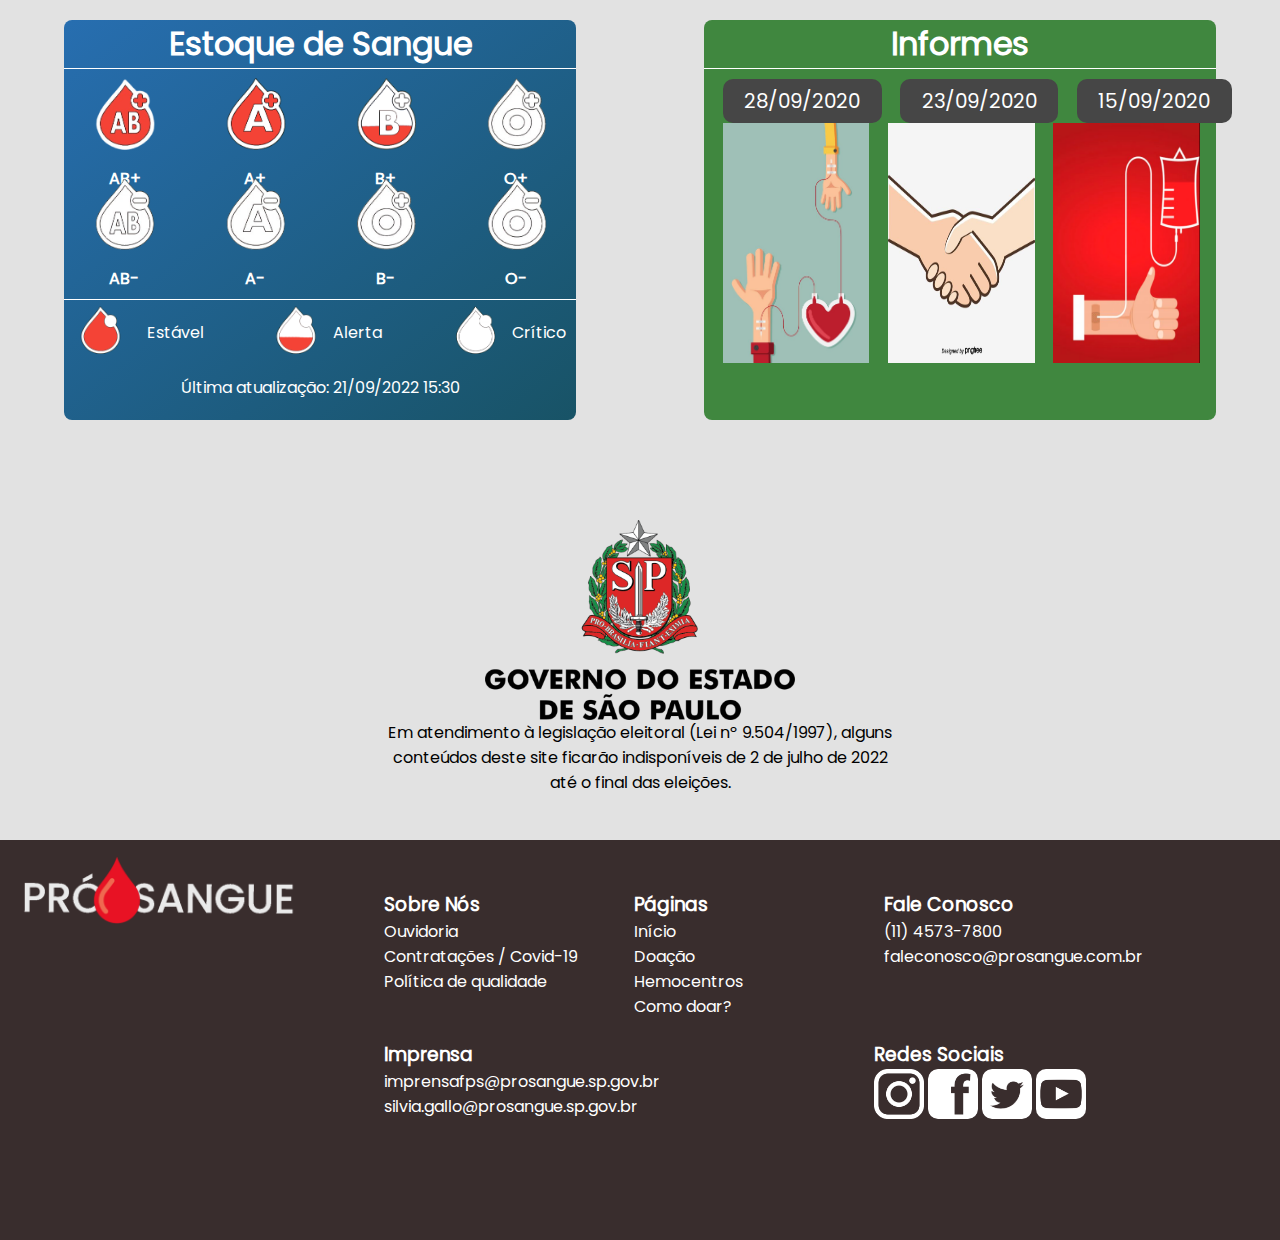
==== commit 4f6f6c3f: "modo escuro incompleto ainda e mais links" ====
--- a/index.html
+++ b/index.html
@@ -30,10 +30,10 @@
                         <a class="nav-link" aria-current="page" href="#">Início</a>
                       </li>
                       <li class="nav-item">
-                        <a class="nav-link" aria-current="page" href="#">Doação</a>
-                      </li>
-                      <li class="nav-item">
-                        <a class="nav-link" href="#">Hemocentros</a>
+                        <a class="nav-link" aria-current="page" href="comodoar.html">Doação</a>
+                      </li>
+                      <li class="nav-item">
+                        <a class="nav-link" href="hemocentro.html">Hemocentros</a>
                       </li>
                       <li class="nav-item">
                         <a class="nav-link" href="#fale_conosco">Fale Conosco</a>
@@ -41,7 +41,7 @@
                     </ul>
                     <form class="d-flex" role="search" >
                       <input class="form-control me-2" type="search" placeholder="Buscar" aria-label="Search">
-                      <button class="btn btn-outline-success" type="submit"  >Doe Agora</button>
+                      <button class="btn btn-outline-success" type="submit"><a href="https://prosangue.hubglobe.com/" id="doe_agr" target="_blank"> Doe Agora</a></button></a>
                     </form>
                   </div>
           </nav>
@@ -55,7 +55,7 @@
     </div>
 
     <section id="img_como_doar">
-      <button id="como_doar">COMO DOAR?</button>
+      <a href="comodoar.html"><button id="como_doar" >COMO DOAR?</button></a>
     </section>
 
     <section id="sobre-nos">
@@ -64,7 +64,7 @@
     </section>
 
     <section id="agendamento">
-      <button>AGENDAMENTO ONLINE</button>
+      <a href="https://prosangue.hubglobe.com/" target="_blank"><button>AGENDAMENTO ONLINE</button></a>
     </section>
     <section id="estoque_e_informes">
       <div id="sangue">
@@ -172,9 +172,9 @@
             <div id="inicio_footer">
               <h3>Páginas</h3>
               <a href="#">Início</a> <br/>
-              <a href="#">Doação</a> <br/>
-              <a href="#">Hemocentros</a> <br/>
-              <a href="#">Como doar?</a>
+              <a href="https://prosangue.hubglobe.com/" target="_blank">Doação</a> <br/>
+              <a href="hemocentro.html">Hemocentros</a> <br/>
+              <a href="comodoar.html">Como doar?</a>
             </div>
 
             <div id="fale_conosco">
@@ -202,4 +202,4 @@
   </main>
   <script src="script.js"></script>
 </body>
-</html>+</html>
--- a/style_index.css
+++ b/style_index.css
@@ -30,10 +30,15 @@
 
 /*-----------------CSS da header bootstrap-----------------*/
 
-
+#doe_agr{
+    text-decoration: none;
+    color: black;
+}
+#doe_agr:hover{
+    color: #fff;
+}
 .navbar-brand:hover{
     color: red;
-    text-decoration: underline;
 }
 
 .nav-link{
@@ -46,7 +51,6 @@
 
 .nav-link:hover{
     color: red;
-    text-decoration: underline;
 }
 
 
@@ -145,10 +149,12 @@
     box-shadow: 0px 5px 15px rgba(255,255,255,0.2);
     transition: 0.3s;
 }
+
 .bg-light {
     --bs-bg-opacity: 1;
     background-color: var(--header-bg) !important;
- } 
+} 
+
 #modo_escuro{
     width: 50px;
     height: 50px;
@@ -466,6 +472,7 @@
 }
 footer a:hover{
     color: #09f;
+    transition: all 0.4s;
 }
 #logo_footer{
     width: auto;
@@ -489,6 +496,7 @@
 #sobre-nos_footer a{
     margin-top: 18px !important;
 }
+
 #inicio_footer{
     width: 250px;
     height: 150px;
@@ -501,6 +509,10 @@
     color: white;
     margin-top: 10px;
 }
+#inicio_footer a:hover{
+    color: #09f;
+
+}
 #fale_conosco{
     width: 250px;
     height: 150px;
@@ -531,4 +543,11 @@
     height: 50px;
     width: auto;
     cursor: pointer;
+    border-radius: 10px;
+}
+#redes_sociais img:hover{
+    background-color: #185366;
+}
+@media only screen and (max-width:576px){
+    
 }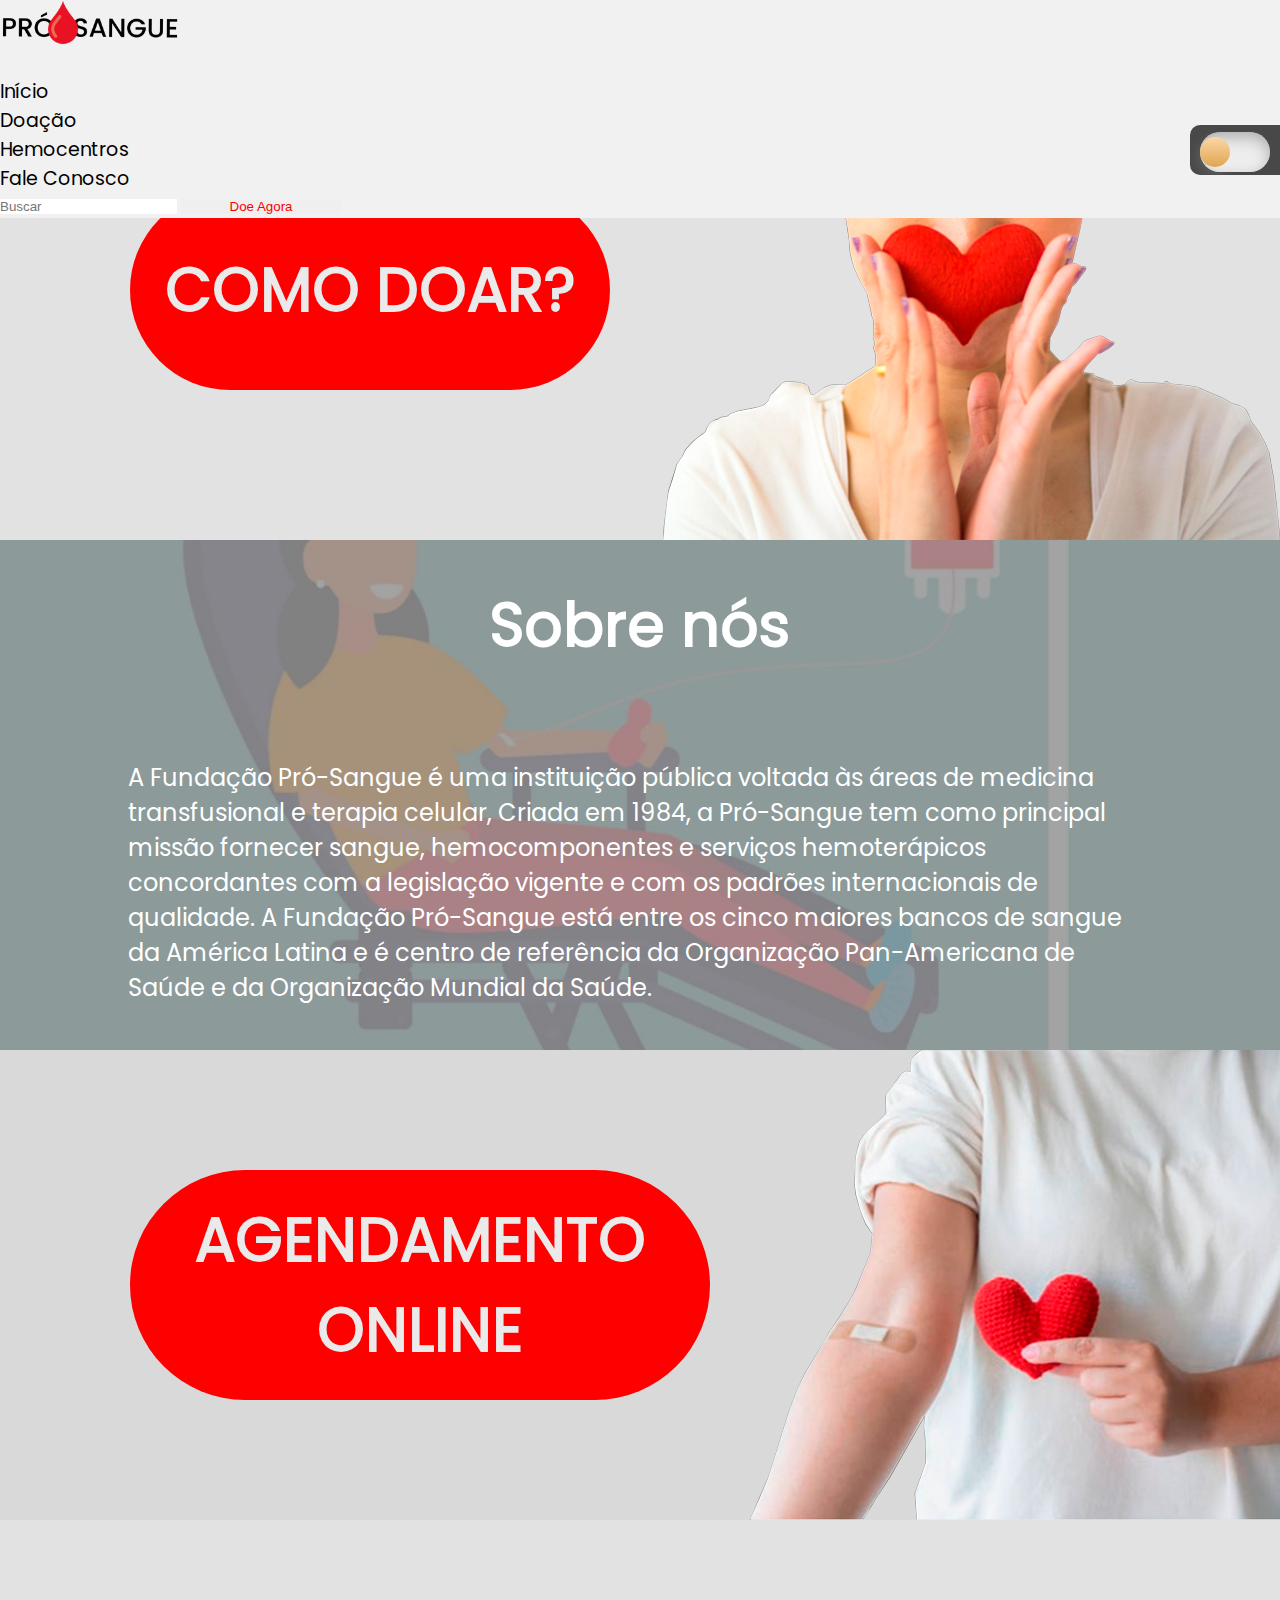
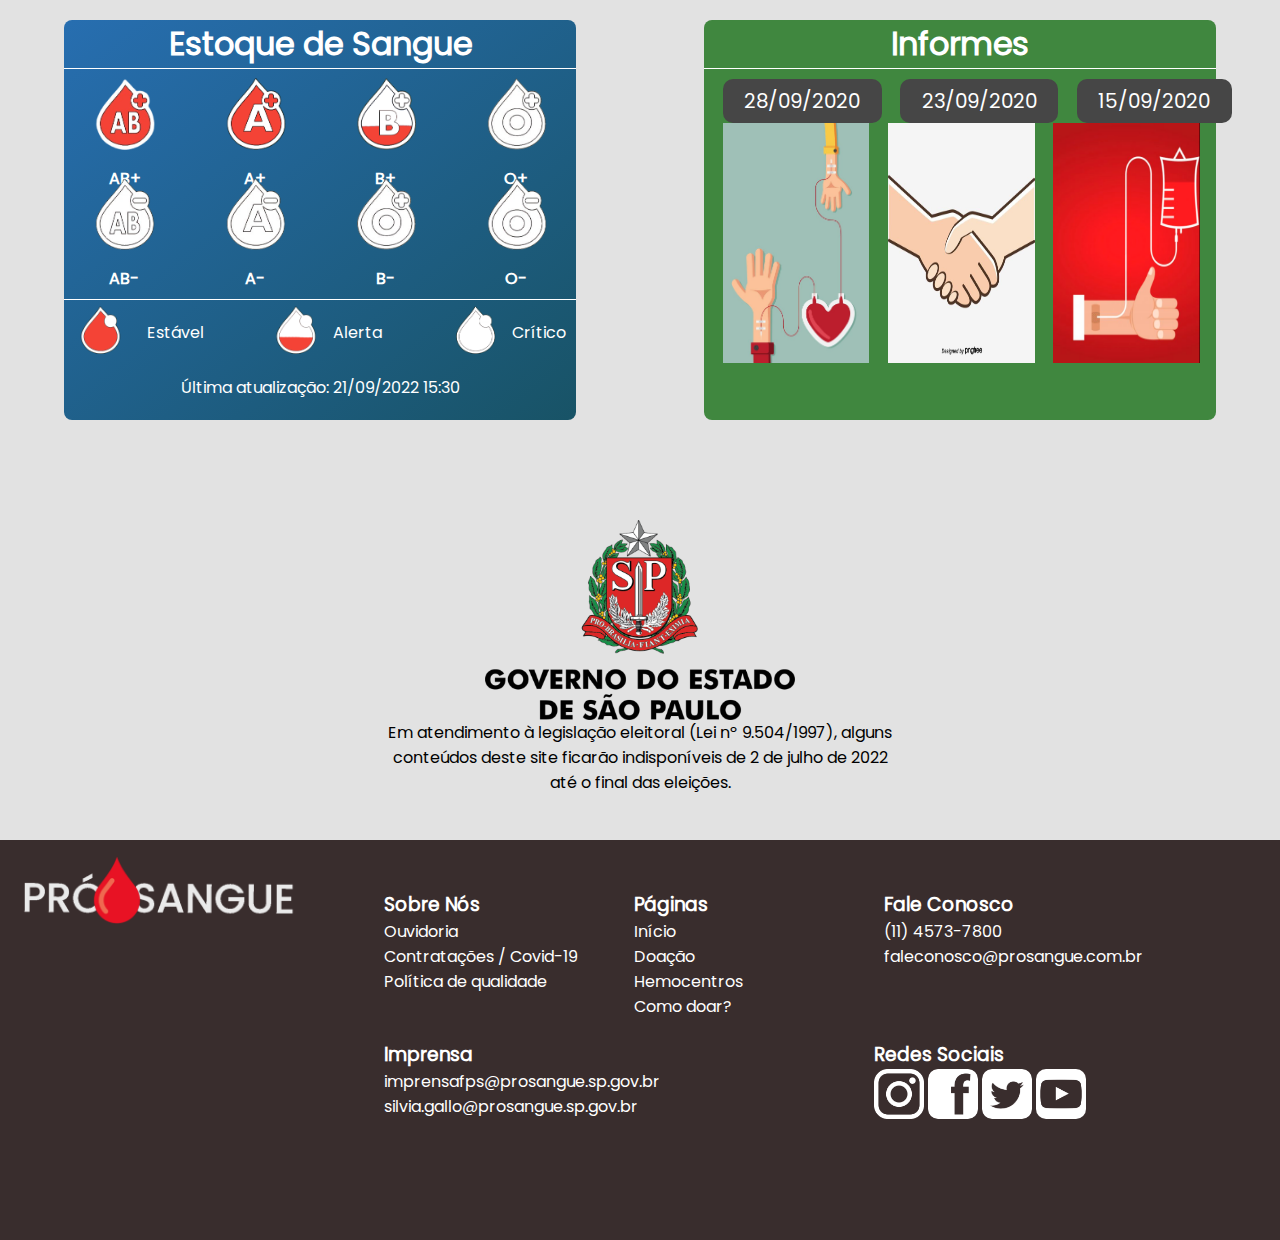
==== commit 63636279: "Retirada dos botões  de aumentar fonte" ====
--- a/index.html
+++ b/index.html
@@ -50,8 +50,6 @@
     <div id="acessibilidade">
       <input type="checkbox" id="darkmode-toggle" name="theme" onclick="mudar(event)"/>
       <label for="darkmode-toggle"> </label>
-      <button id="aumentar_fonte">A+</button>
-      <button id="diminuir_fonte">A-</button>
     </div>
 
     <section id="img_como_doar">
--- a/style_index.css
+++ b/style_index.css
@@ -32,7 +32,7 @@
 
 #doe_agr{
     text-decoration: none;
-    color: black;
+    color: red;
 }
 #doe_agr:hover{
     color: #fff;
@@ -114,18 +114,19 @@
 #acessibilidade{
     position: fixed;
     width: 90px;
-    height: 170px;
+    height: 50px;
     background-color: #010101;opacity: .7;
     display: flex;
     flex-direction: column;
     align-items: center;
-    justify-content: space-around;
+    justify-content: space-evenly;
     border-radius: 10px 0px 0px 10px;
     margin-top: 50px;
     right: 0;
-    top: 40px;
+    top: 75px;
     z-index: 1;
 }
+
 label{
     width: 70px;
     height: 40px;
@@ -175,24 +176,6 @@
 label:active:after{
     width: 30px;
 }
-#aumentar_fonte{
-    color: #000;
-    width: 40px;
-    height: auto;
-    opacity: 100%;
-    border-radius: 200px;
-    font-size: 25px;
-    font-weight: 600;
-}
-#diminuir_fonte{
-    color: #000;
-    width: 40px;
-    height: auto;
-    opacity: 100%;
-    border-radius: 200px;
-    font-size: 25px;
-    font-weight: 600;
-}
 
 /*-----------------SOBRE NÓS-----------------*/
 
@@ -548,6 +531,91 @@
 #redes_sociais img:hover{
     background-color: #185366;
 }
-@media only screen and (max-width:576px){
-    
+@media only screen and (max-width:776px){
+    #img_como_doar{
+        width: 100vw;
+        height: 50vh;
+        background-size: contain;
+    }
+   
+    #como_doar{
+        position: absolute;
+        width: 40vw;
+        height: 20vh;
+        font-size: 35px;
+        margin: 0;
+        left: 0;
+        top: 80px;
+    }
+
+    #sobre-nos{
+        width: 100vw;
+        height: 90vh;
+        background-size: cover;
+    }
+
+    #sobre-nos p{
+        padding-top: 20px;
+        font-size: 20px;
+        text-align: center;
+    }
+
+    #agendamento{
+        width: 100vw;
+        height: 50vh;
+        background-size: contain;
+    }
+   
+    #agendamento button{
+        position: absolute;
+        width: 50vw;
+        height: 20vh;
+        font-size: 35px;
+        margin: 0;
+        left: 0;
+        top: 80px;
+    }
+
+    #estoque_e_informes {
+        position: relative;
+        height: 180vh;
+        width: 100vw;
+        background-color: var(--body-bg);
+        display: flex;
+        flex-direction: column;
+        align-items: center;
+        justify-content: space-around;
+    }
+
+    #sangue{
+        width: 80vw;
+        height: 65vh;
+    }
+
+    #informes{
+        width: 90vw;
+        height: 60vh;
+    }
+
+    #section_gov p{
+        width: 80vw;
+    }
+
+    footer{
+        height: 160vh;
+    }
+
+    #links_footer_top{
+        display: flex;
+        flex-direction: column;
+    }
+
+    #links_footer_bottom{
+        display: flex;
+        flex-direction: column;
+    }
+
+    #redes_sociais{
+        margin: 0;
+    }
 }